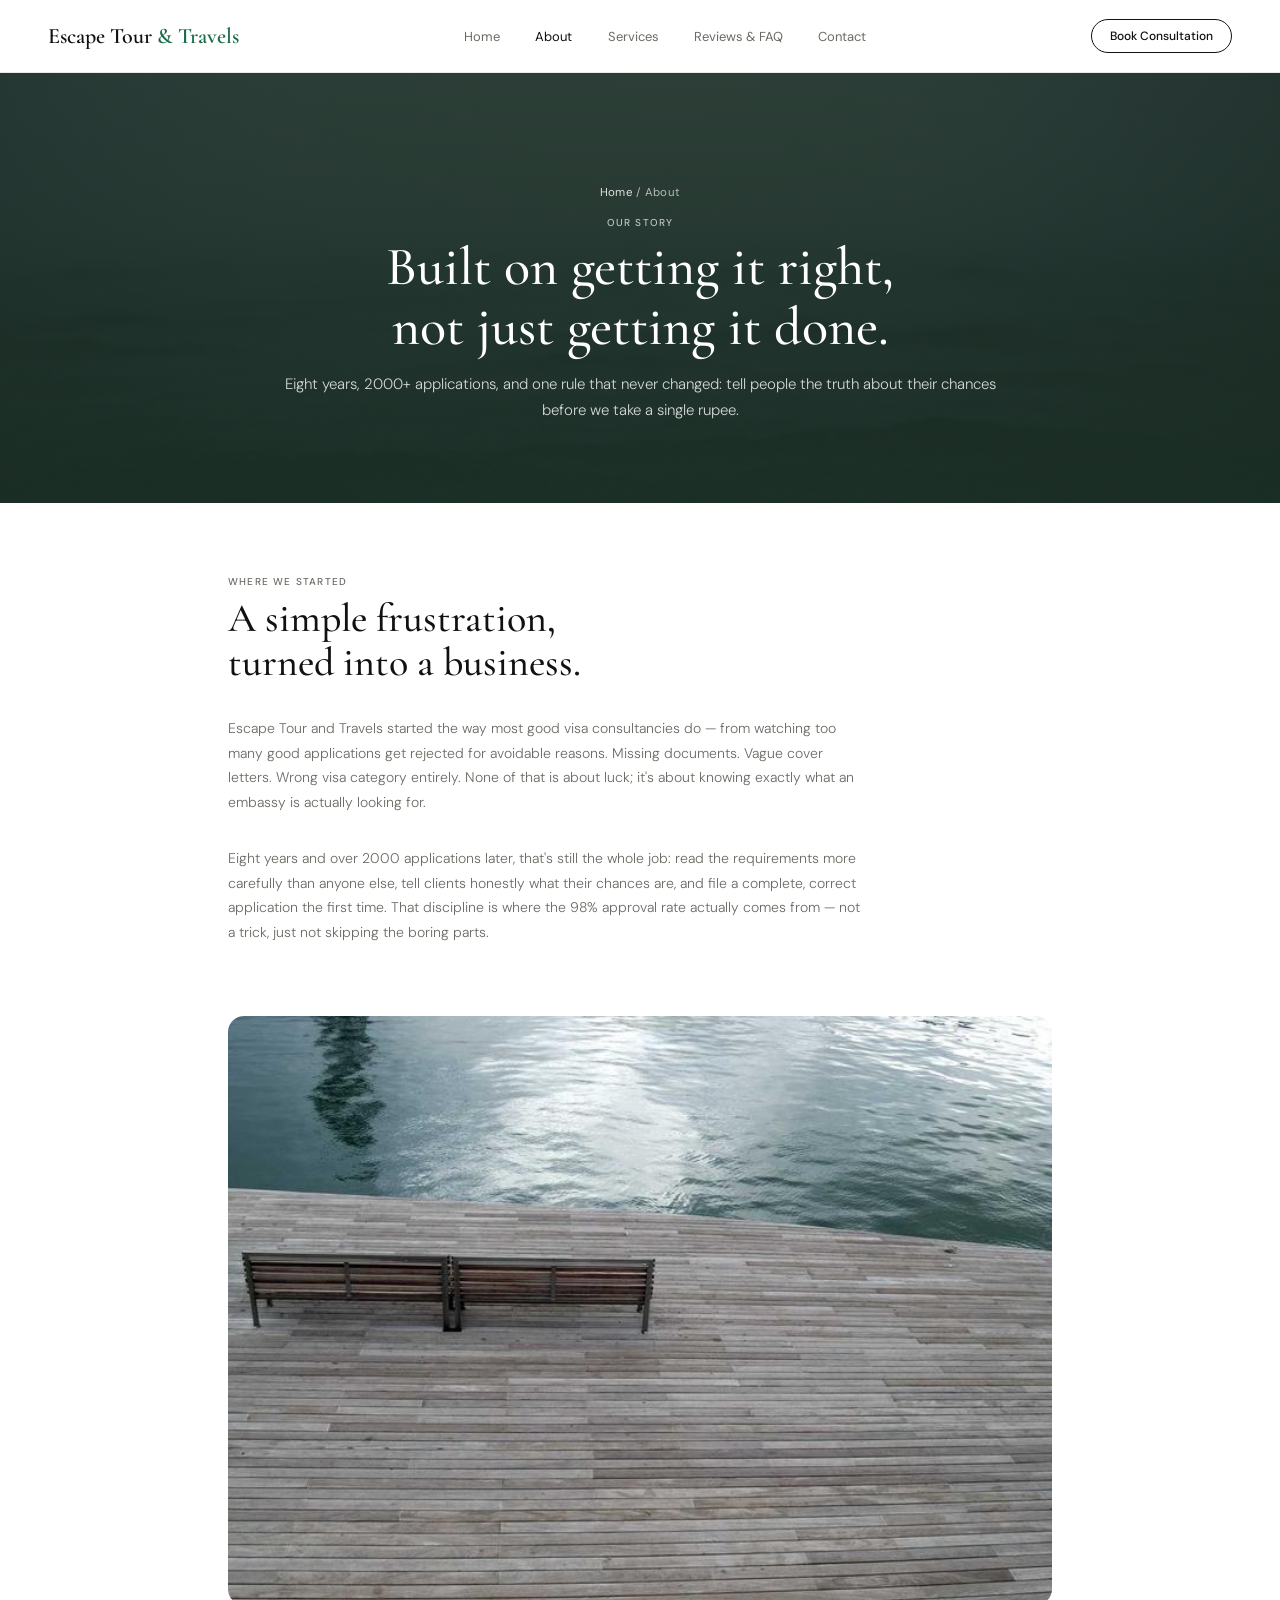
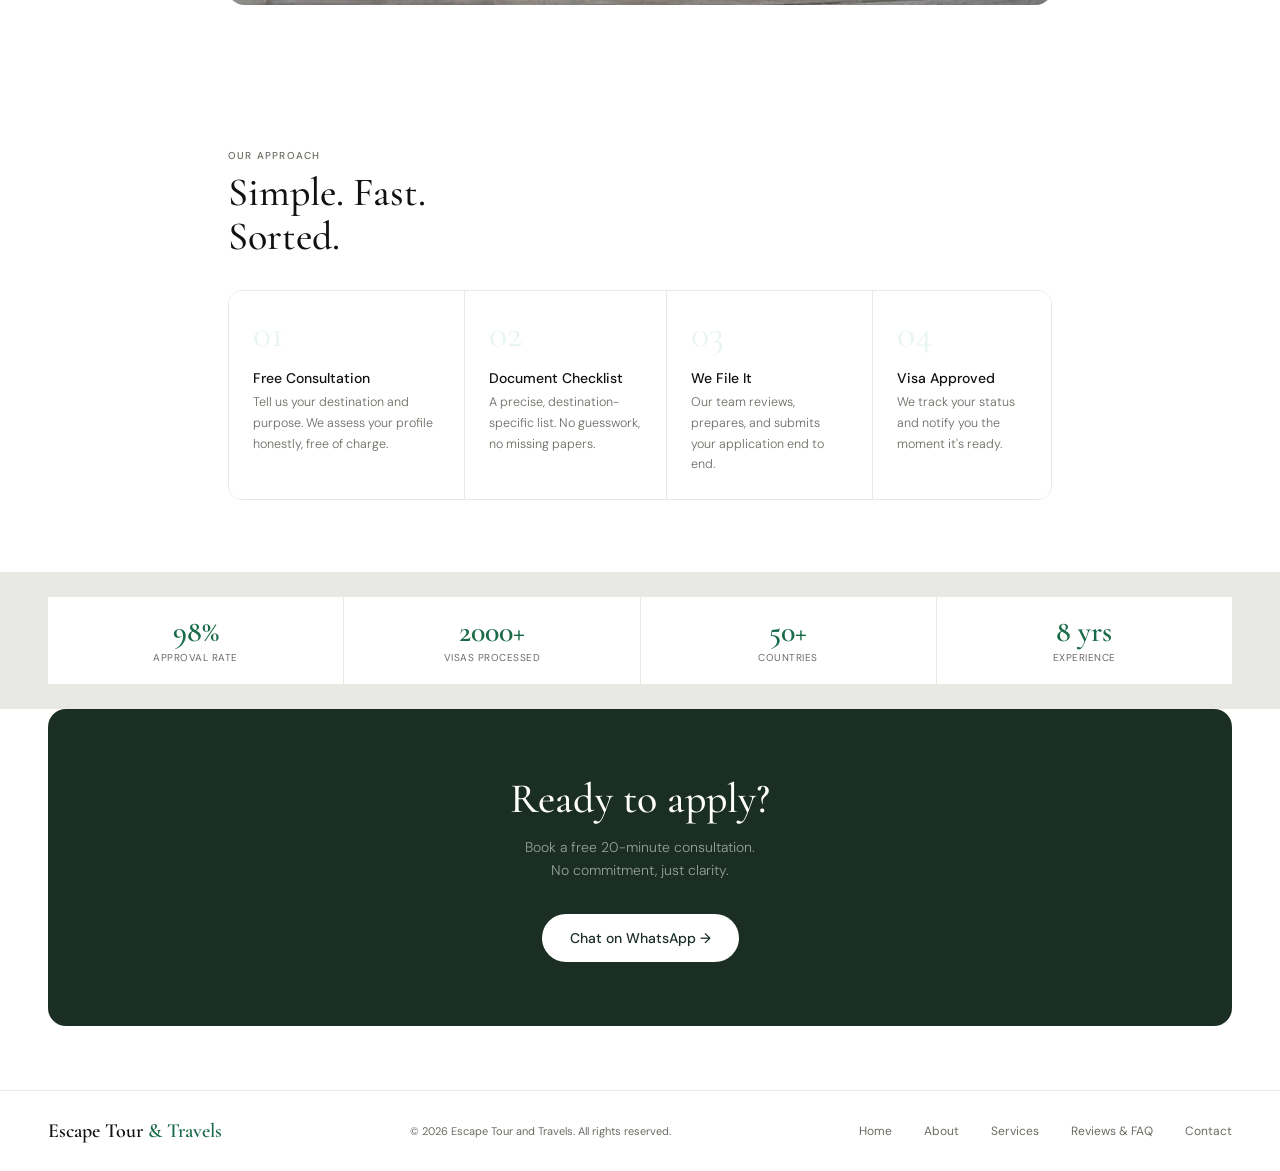
==== about.html @ ec7cc8ba "Expand single-page site into a 7-page site with photos and real SEO Splits the old one-page layout i" ====
<!DOCTYPE html>
<html lang="en">
<head>
  <meta charset="UTF-8" />
  <meta name="viewport" content="width=device-width, initial-scale=1.0"/>
  <title>About Us | Escape Tour and Travels</title>
  <meta name="description" content="8 years and 2000+ visa applications later, Escape Tour and Travels still runs on the same idea: clear guidance, honest timelines, and a 98% approval rate across 50+ countries.">
  <link rel="canonical" href="https://escapetour.in/about.html">

  <meta property="og:type" content="website">
  <meta property="og:title" content="About Us | Escape Tour and Travels">
  <meta property="og:description" content="8 years and 2000+ visa applications later, Escape Tour and Travels still runs on the same idea: clear guidance, honest timelines.">
  <meta property="og:image" content="https://escapetour.in/assets/img/about-hero.jpg">
  <meta property="og:url" content="https://escapetour.in/about.html">
  <meta name="twitter:card" content="summary_large_image">
  <meta name="twitter:title" content="About Us | Escape Tour and Travels">
  <meta name="twitter:description" content="8 years and 2000+ visa applications later, still running on clear guidance and honest timelines.">
  <meta name="twitter:image" content="https://escapetour.in/assets/img/about-hero.jpg">

  <link href="https://fonts.googleapis.com/css2?family=Cormorant+Garamond:ital,wght@0,400;0,500;0,600;1,400;1,500&family=DM+Sans:wght@300;400;500&display=swap" rel="stylesheet"/>
  <link rel="stylesheet" href="assets/css/style.css">

  <script type="application/ld+json">
  {
    "@context": "https://schema.org",
    "@type": "BreadcrumbList",
    "itemListElement": [
      {"@type": "ListItem", "position": 1, "name": "Home", "item": "https://escapetour.in/index.html"},
      {"@type": "ListItem", "position": 2, "name": "About", "item": "https://escapetour.in/about.html"}
    ]
  }
  </script>
</head>
<body>

  <nav>
    <a href="index.html" class="nav-logo">Escape Tour<span> &amp; Travels</span></a>
    <ul class="nav-links-desktop" style="display:none">
      <li><a href="index.html">Home</a></li>
      <li><a href="about.html" class="active">About</a></li>
      <li class="has-sub">
        <a href="services-tourist-visit.html">Services</a>
        <div class="nav-dropdown">
          <a href="services-tourist-visit.html">Tourist &amp; Visit Visa</a>
          <a href="services-study-pr.html">Student, PR &amp; Immigration</a>
          <a href="services-business.html">Business &amp; Family Visa</a>
        </div>
      </li>
      <li><a href="reviews-faq.html">Reviews &amp; FAQ</a></li>
      <li><a href="contact.html">Contact</a></li>
    </ul>
    <a href="https://wa.me/919916405012" target="_blank" class="nav-cta">Book Consultation</a>
    <button class="hamburger" id="hamburger" aria-label="Menu">
      <span></span><span></span><span></span>
    </button>
  </nav>

  <div class="mobile-menu" id="mobileMenu">
    <a href="index.html" onclick="closeMenu()">Home</a>
    <a href="about.html" class="active" onclick="closeMenu()">About</a>
    <a href="services-tourist-visit.html" class="mobile-menu-sub" onclick="closeMenu()">Tourist &amp; Visit Visa</a>
    <a href="services-study-pr.html" class="mobile-menu-sub" onclick="closeMenu()">Student, PR &amp; Immigration</a>
    <a href="services-business.html" class="mobile-menu-sub" onclick="closeMenu()">Business &amp; Family Visa</a>
    <a href="reviews-faq.html" onclick="closeMenu()">Reviews &amp; FAQ</a>
    <a href="contact.html" onclick="closeMenu()">Contact</a>
    <a href="https://wa.me/919916405012" target="_blank" class="mobile-menu-cta" onclick="closeMenu()">Book Free Consultation →</a>
    <div class="mobile-menu-badge">✦ Trusted by 2000+ applicants</div>
  </div>

  <div class="page-hero">
    <img src="assets/img/about-hero.jpg" alt="" loading="eager" width="1200" height="700">
    <div class="page-hero-content">
      <div class="breadcrumbs"><a href="index.html">Home</a> / About</div>
      <div class="section-label">Our story</div>
      <h1>Built on getting it right,<br/>not just getting it done.</h1>
      <p>Eight years, 2000+ applications, and one rule that never changed: tell people the truth about their chances before we take a single rupee.</p>
    </div>
  </div>

  <div class="section fade-up">
    <div class="section-label">Where we started</div>
    <div class="section-title">A simple frustration,<br/>turned into a business.</div>
    <p class="section-intro">Escape Tour and Travels started the way most good visa consultancies do — from watching too many good applications get rejected for avoidable reasons. Missing documents. Vague cover letters. Wrong visa category entirely. None of that is about luck; it's about knowing exactly what an embassy is actually looking for.</p>
    <p class="section-intro">Eight years and over 2000 applications later, that's still the whole job: read the requirements more carefully than anyone else, tell clients honestly what their chances are, and file a complete, correct application the first time. That discipline is where the 98% approval rate actually comes from — not a trick, just not skipping the boring parts.</p>
  </div>

  <div class="section fade-up" style="padding-top:0;">
    <img src="assets/img/about-photo-1.jpg" alt="Visa consultant reviewing an applicant's documents" loading="lazy" style="border-radius:16px;width:100%;height:auto;">
  </div>

  <!-- APPROACH (reuses process content) -->
  <div class="section fade-up" id="process">
    <div class="section-label">Our approach</div>
    <div class="section-title">Simple. Fast.<br/>Sorted.</div>
    <div class="steps">
      <div class="step">
        <div class="step-num">01</div>
        <div>
          <h4>Free Consultation</h4>
          <p>Tell us your destination and purpose. We assess your profile honestly, free of charge.</p>
        </div>
      </div>
      <div class="step">
        <div class="step-num">02</div>
        <div>
          <h4>Document Checklist</h4>
          <p>A precise, destination-specific list. No guesswork, no missing papers.</p>
        </div>
      </div>
      <div class="step">
        <div class="step-num">03</div>
        <div>
          <h4>We File It</h4>
          <p>Our team reviews, prepares, and submits your application end to end.</p>
        </div>
      </div>
      <div class="step">
        <div class="step-num">04</div>
        <div>
          <h4>Visa Approved</h4>
          <p>We track your status and notify you the moment it's ready.</p>
        </div>
      </div>
    </div>
  </div>

  <div class="trust-bar fade-up">
    <div class="trust-item"><div class="num">98%</div><div class="lbl">Approval Rate</div></div>
    <div class="trust-item"><div class="num">2000+</div><div class="lbl">Visas Processed</div></div>
    <div class="trust-item"><div class="num">50+</div><div class="lbl">Countries</div></div>
    <div class="trust-item"><div class="num">8 yrs</div><div class="lbl">Experience</div></div>
  </div>

  <div class="cta-section fade-up">
    <h2>Ready to apply?</h2>
    <p>Book a free 20-minute consultation.<br/>No commitment, just clarity.</p>
    <a href="https://wa.me/919916405012" target="_blank" class="btn-white">Chat on WhatsApp →</a>
  </div>

  <footer>
    <div class="footer-logo">Escape Tour<span> &amp; Travels</span></div>
    <div class="footer-copy">© 2026 Escape Tour and Travels. All rights reserved.</div>
    <div class="footer-links">
      <a href="index.html">Home</a>
      <a href="about.html">About</a>
      <a href="services-tourist-visit.html">Services</a>
      <a href="reviews-faq.html">Reviews &amp; FAQ</a>
      <a href="contact.html">Contact</a>
    </div>
  </footer>

  <div class="sticky-bar">
    <a href="tel:+919916405012" class="sticky-call"><span>📞</span> Call Us</a>
    <a href="https://wa.me/919916405012" target="_blank" class="sticky-wa"><span>💬</span> WhatsApp</a>
  </div>

  <script src="assets/js/main.js"></script>
</body>
</html>
---- assets/css/style.css ----
/* ============================================================
   Escape Tour and Travels — shared stylesheet
   Used by every page. Single source of truth for nav, footer,
   typography, and the section patterns reused across pages.
   ============================================================ */

*, *::before, *::after { margin: 0; padding: 0; box-sizing: border-box; }

:root {
  --bg: #ffffff;
  --bg2: #f8f8f6;
  --text: #111110;
  --text2: #6b6b65;
  --border: #e8e8e4;
  --green: #1a6b4a;
  --green-dark: #1a2e24;
  --green-light: #e8f5ef;
}

html { scroll-behavior: smooth; }
body {
  font-family: 'DM Sans', sans-serif;
  color: var(--text);
  background: var(--bg);
  font-size: 15px;
  padding-bottom: 80px;
}

img { max-width: 100%; display: block; }

/* ── FADE IN ANIMATION ── */
.fade-up {
  opacity: 0;
  transform: translateY(28px);
  transition: opacity 0.6s ease, transform 0.6s ease;
}
.fade-up.visible {
  opacity: 1;
  transform: translateY(0);
}

/* ── NAV ── */
nav {
  display: flex; align-items: center; justify-content: space-between;
  padding: 1rem 1.25rem;
  border-bottom: 0.5px solid var(--border);
  position: sticky; top: 0;
  background: rgba(255,255,255,0.96);
  backdrop-filter: blur(8px);
  z-index: 100;
}
.nav-logo { font-family: 'Cormorant Garamond', serif; font-size: 22px; font-weight: 600; text-decoration: none; color: var(--text); }
.nav-logo span { color: var(--green); }

/* hamburger */
.hamburger {
  display: flex; flex-direction: column; gap: 5px;
  cursor: pointer; padding: 4px; background: none; border: none;
}
.hamburger span {
  display: block; width: 24px; height: 1.5px;
  background: var(--text); border-radius: 2px;
  transition: all 0.3s ease;
}
.hamburger.open span:nth-child(1) { transform: translateY(6.5px) rotate(45deg); }
.hamburger.open span:nth-child(2) { opacity: 0; }
.hamburger.open span:nth-child(3) { transform: translateY(-6.5px) rotate(-45deg); }

/* mobile drawer */
.mobile-menu {
  display: none;
  position: fixed; top: 57px; left: 0; right: 0; bottom: 0;
  background: var(--bg);
  z-index: 99;
  flex-direction: column;
  padding: 2rem 1.5rem;
  border-top: 0.5px solid var(--border);
  overflow-y: auto;
}
.mobile-menu.open { display: flex; }
.mobile-menu a {
  font-family: 'Cormorant Garamond', serif;
  font-size: 32px; font-weight: 500;
  color: var(--text); text-decoration: none;
  padding: 0.65rem 0;
  border-bottom: 0.5px solid var(--border);
  transition: color 0.2s;
}
.mobile-menu a.active { color: var(--green); }
.mobile-menu a:last-of-type { border-bottom: none; }
.mobile-menu a:active { color: var(--green); }
.mobile-menu-sub { padding-left: 1rem; }
.mobile-menu-sub a { font-size: 24px; }
.mobile-menu-cta {
  margin-top: auto;
  background: var(--green-dark); color: #fff;
  padding: 16px; border-radius: 100px;
  font-size: 14px; font-weight: 500;
  border: none; cursor: pointer; width: 100%;
  text-align: center; text-decoration: none; display: block;
}
.mobile-menu-badge {
  font-size: 11px; color: var(--text2);
  text-align: center; margin-top: 1rem;
  letter-spacing: 0.3px;
}

.nav-cta {
  font-size: 12px; font-weight: 500; padding: 8px 18px;
  border: 0.5px solid var(--text); border-radius: 100px;
  background: transparent; cursor: pointer; transition: all 0.2s;
  display: none; text-decoration: none; color: var(--text);
}
.nav-cta:hover, .nav-cta:active { background: var(--text); color: #fff; }

/* ── PAGE HERO (inner pages) ── */
.page-hero {
  position: relative;
  padding: 4.5rem 1.25rem 3rem;
  text-align: center;
  overflow: hidden;
  background: var(--green-dark);
  color: #fff;
}
.page-hero img {
  position: absolute; inset: 0; width: 100%; height: 100%;
  object-fit: cover; opacity: 0.32; z-index: 0;
}
.page-hero::after {
  content: ''; position: absolute; inset: 0;
  background: linear-gradient(180deg, rgba(26,46,36,0.55), rgba(26,46,36,0.85));
  z-index: 0;
}
.page-hero-content { position: relative; z-index: 1; max-width: 720px; margin: 0 auto; }
.page-hero .section-label { color: rgba(255,255,255,0.7); }
.page-hero h1 {
  font-family: 'Cormorant Garamond', serif;
  font-size: 42px; font-weight: 500; line-height: 1.1; margin: 0.5rem 0 1rem;
}
.page-hero p { font-size: 15px; line-height: 1.7; color: rgba(255,255,255,0.8); font-weight: 300; }
.breadcrumbs {
  position: relative; z-index: 1;
  font-size: 11.5px; color: rgba(255,255,255,0.65);
  margin-bottom: 1rem; letter-spacing: 0.3px;
}
.breadcrumbs a { color: rgba(255,255,255,0.85); text-decoration: none; }
.breadcrumbs a:hover { text-decoration: underline; }

/* ── HOME HERO ── */
.hero {
  padding: 3.5rem 1.25rem 3rem;
  text-align: center;
  background: radial-gradient(ellipse at 50% 0%, #e8f5ef 0%, transparent 70%);
}
.hero-badge {
  display: inline-flex; align-items: center; gap: 6px;
  font-size: 10px; font-weight: 500; color: var(--green);
  background: var(--green-light); padding: 5px 14px; border-radius: 100px;
  margin-bottom: 1.75rem; letter-spacing: 0.8px; text-transform: uppercase;
}
.hero h1 {
  font-family: 'Cormorant Garamond', serif;
  font-size: 52px; font-weight: 500; line-height: 1.05; margin-bottom: 1.25rem;
}
.hero h1 em { color: var(--green); font-style: italic; }
.hero p {
  font-size: 15px; line-height: 1.75; color: var(--text2);
  font-weight: 300; margin-bottom: 2.25rem;
}
.hero-actions { display: flex; flex-direction: column; gap: 10px; }
.btn-primary {
  background: var(--green-dark); color: #fff;
  padding: 15px 28px; border-radius: 100px;
  font-size: 14px; font-weight: 500; border: none;
  cursor: pointer; width: 100%; transition: background 0.2s;
  text-decoration: none; display: inline-block; text-align: center;
}
.btn-primary:active, .btn-primary:hover { background: var(--green); }
.btn-ghost {
  background: transparent; color: var(--text2);
  padding: 14px 26px; border-radius: 100px;
  font-size: 14px; font-weight: 400;
  border: 0.5px solid var(--border);
  cursor: pointer; width: 100%; transition: all 0.2s;
  text-decoration: none; display: inline-block; text-align: center;
}
.btn-ghost:active, .btn-ghost:hover { background: var(--bg2); }

/* ── TRUST BAR ── */
.trust-bar {
  border-top: 0.5px solid var(--border);
  border-bottom: 0.5px solid var(--border);
  display: grid; grid-template-columns: 1fr 1fr;
  gap: 1px; background: var(--border);
}
.trust-item { text-align: center; padding: 1.25rem 0.5rem; background: var(--bg); }
.trust-item .num {
  font-family: 'Cormorant Garamond', serif;
  font-size: 30px; font-weight: 600; color: var(--green); line-height: 1;
}
.trust-item .lbl { font-size: 10px; color: var(--text2); letter-spacing: 0.5px; text-transform: uppercase; margin-top: 4px; }

/* ── SECTIONS ── */
.section { padding: 3rem 1.25rem; }
.section-label { font-size: 10px; text-transform: uppercase; letter-spacing: 1.2px; color: var(--text2); margin-bottom: 0.5rem; font-weight: 500; }
.section-title { font-family: 'Cormorant Garamond', serif; font-size: 34px; font-weight: 500; margin-bottom: 2rem; line-height: 1.1; }
.section-intro { font-size: 14px; color: var(--text2); line-height: 1.75; font-weight: 300; max-width: 640px; margin-bottom: 2rem; }
.section-intro:last-child { margin-bottom: 0; }

/* ── PHOTO STRIP ── */
.photo-strip {
  display: grid; grid-template-columns: repeat(auto-fit, minmax(min(220px, 100%), 1fr));
  gap: 12px; margin-bottom: 2rem;
}
.photo-strip img { width: 100%; height: 200px; object-fit: cover; border-radius: 14px; }
.photo-strip figcaption { font-size: 11px; color: var(--text2); margin-top: 6px; text-align: center; }

/* ── WHY US ── */
.why-grid { display: flex; flex-direction: column; gap: 12px; }
.why-card {
  display: flex; align-items: flex-start; gap: 1rem;
  padding: 1.5rem; border: 0.5px solid var(--border);
  border-radius: 14px; background: var(--bg);
  transition: background 0.2s;
}
.why-card:active { background: var(--bg2); }
.why-icon {
  width: 42px; height: 42px; min-width: 42px;
  border-radius: 10px; background: var(--green-light);
  display: flex; align-items: center; justify-content: center;
  font-size: 20px;
}
.why-card h3 { font-size: 14px; font-weight: 500; margin-bottom: 0.35rem; }
.why-card p { font-size: 12.5px; color: var(--text2); line-height: 1.65; font-weight: 300; }

/* ── SERVICES ── */
.service-grid {
  display: flex; flex-direction: column; gap: 1px;
  background: var(--border); border: 0.5px solid var(--border);
  border-radius: 14px; overflow: hidden;
}
.service-card {
  background: var(--bg); padding: 1.5rem;
  display: flex; align-items: flex-start; gap: 1rem;
  transition: background 0.2s;
  text-decoration: none; color: inherit;
}
.service-card:active, .service-card:hover { background: var(--bg2); }
.service-icon {
  width: 42px; height: 42px; min-width: 42px;
  border-radius: 10px; background: var(--green-light);
  display: flex; align-items: center; justify-content: center; font-size: 20px;
}
.service-info h3 { font-size: 14px; font-weight: 500; margin-bottom: 0.35rem; }
.service-info p { font-size: 12.5px; color: var(--text2); line-height: 1.65; font-weight: 300; }
.service-info .link-more { font-size: 11.5px; color: var(--green); font-weight: 500; margin-top: 0.5rem; display: inline-block; }

/* Service teaser cards on Home — link to the 3 dedicated pages */
.teaser-grid { display: flex; flex-direction: column; gap: 12px; }
.teaser-card {
  display: block; text-decoration: none; color: inherit;
  border: 0.5px solid var(--border); border-radius: 14px;
  overflow: hidden; background: var(--bg);
}
.teaser-card img { width: 100%; height: 160px; object-fit: cover; }
.teaser-card-body { padding: 1.25rem 1.5rem; }
.teaser-card h3 { font-size: 15px; font-weight: 500; margin-bottom: 0.35rem; }
.teaser-card p { font-size: 12.5px; color: var(--text2); line-height: 1.6; font-weight: 300; margin-bottom: 0.5rem; }
.teaser-card .link-more { font-size: 11.5px; color: var(--green); font-weight: 500; }

/* ── PROCESS ── */
.steps { display: flex; flex-direction: column; border: 0.5px solid var(--border); border-radius: 14px; overflow: hidden; }
.step {
  padding: 1.5rem; border-bottom: 0.5px solid var(--border);
  display: flex; align-items: flex-start; gap: 1rem; background: var(--bg);
}
.step:last-child { border-bottom: none; }
.step-num { font-family: 'Cormorant Garamond', serif; font-size: 38px; font-weight: 400; color: var(--green-light); line-height: 1; min-width: 44px; }
.step h4 { font-size: 14px; font-weight: 500; margin-bottom: 0.35rem; }
.step p { font-size: 12.5px; color: var(--text2); line-height: 1.65; font-weight: 300; }

/* ── TESTIMONIALS ── */
.testi-grid { display: flex; flex-direction: column; gap: 12px; }
.testi-card { background: var(--bg2); border: 0.5px solid var(--border); border-radius: 14px; padding: 1.5rem; }
.testi-stars { color: var(--green); font-size: 14px; letter-spacing: 2px; margin-bottom: 0.75rem; }
.testi-text { font-size: 13.5px; line-height: 1.75; color: var(--text2); font-weight: 300; font-style: italic; margin-bottom: 1rem; }
.testi-author { font-size: 13px; font-weight: 500; }
.testi-country { font-size: 11px; color: var(--text2); margin-top: 2px; }

/* ── FAQ ── */
.faq-list { display: flex; flex-direction: column; gap: 1px; background: var(--border); border: 0.5px solid var(--border); border-radius: 14px; overflow: hidden; }
.faq-item { background: var(--bg); }
.faq-question {
  width: 100%; display: flex; justify-content: space-between; align-items: center;
  padding: 1.25rem 1.5rem; font-size: 13.5px; font-weight: 500;
  background: transparent; border: none; cursor: pointer;
  text-align: left; color: var(--text); gap: 1rem;
}
.faq-icon { font-size: 18px; color: var(--green); transition: transform 0.3s; min-width: 20px; }
.faq-answer {
  max-height: 0; overflow: hidden;
  transition: max-height 0.35s ease, padding 0.35s ease;
  font-size: 13px; color: var(--text2); line-height: 1.75; font-weight: 300;
  padding: 0 1.5rem;
}
.faq-item.open .faq-answer { max-height: 400px; padding: 0 1.5rem 1.25rem; }
.faq-item.open .faq-icon { transform: rotate(45deg); }

/* ── CONTACT FORM ── */
.contact-form { display: flex; flex-direction: column; gap: 12px; }
.contact-form label { font-size: 12px; font-weight: 500; margin-bottom: -6px; }
.contact-form input, .contact-form select, .contact-form textarea {
  width: 100%; padding: 13px 16px; border: 0.5px solid var(--border);
  border-radius: 10px; font-family: inherit; font-size: 14px; color: var(--text);
  background: var(--bg2);
}
.contact-form textarea { resize: vertical; min-height: 110px; }
.contact-form input:focus, .contact-form select:focus, .contact-form textarea:focus {
  outline: none; border-color: var(--green);
}
.contact-cards { display: flex; flex-direction: column; gap: 12px; margin-bottom: 2rem; }
.contact-card {
  display: flex; align-items: center; gap: 1rem;
  padding: 1.25rem 1.5rem; border: 0.5px solid var(--border);
  border-radius: 14px; text-decoration: none; color: inherit;
}
.contact-card .why-icon { background: var(--green-light); }
.contact-card h3 { font-size: 14px; font-weight: 500; }
.contact-card p { font-size: 12.5px; color: var(--text2); }

/* ── CTA ── */
.cta-section {
  margin: 0 1.25rem 1rem;
  background: var(--green-dark); border-radius: 18px;
  padding: 3rem 1.5rem; text-align: center;
}
.cta-section h2 { font-family: 'Cormorant Garamond', serif; font-size: 36px; color: #fff; font-weight: 500; margin-bottom: 0.75rem; }
.cta-section p { font-size: 14px; color: rgba(255,255,255,0.55); margin-bottom: 2rem; font-weight: 300; line-height: 1.65; }
.btn-white { background: #fff; color: var(--green-dark); padding: 15px 28px; border-radius: 100px; font-size: 14px; font-weight: 500; border: none; cursor: pointer; width: 100%; transition: opacity 0.2s; text-decoration: none; display: inline-block; }
.btn-white:active, .btn-white:hover { opacity: 0.85; }

/* ── FOOTER ── */
footer { border-top: 0.5px solid var(--border); padding: 1.5rem 1.25rem; text-align: center; display: flex; flex-direction: column; gap: 0.75rem; }
.footer-logo { font-family: 'Cormorant Garamond', serif; font-size: 20px; font-weight: 600; }
.footer-logo span { color: var(--green); }
.footer-copy { font-size: 11px; color: var(--text2); }
.footer-links { display: flex; justify-content: center; flex-wrap: wrap; gap: 1.25rem 2rem; font-size: 12px; color: var(--text2); }
.footer-links a { text-decoration: none; color: inherit; }
.footer-links a:hover { color: var(--green); }

/* ── STICKY BOTTOM BAR ── */
.sticky-bar {
  position: fixed; bottom: 0; left: 0; right: 0;
  display: flex; gap: 1px; background: var(--border);
  border-top: 0.5px solid var(--border);
  z-index: 200;
}
.sticky-bar a {
  flex: 1; display: flex; align-items: center; justify-content: center; gap: 8px;
  padding: 1rem; font-size: 13px; font-weight: 500;
  text-decoration: none; transition: opacity 0.2s;
}
.sticky-bar a:active { opacity: 0.8; }
.sticky-call { background: var(--green-dark); color: #fff; }
.sticky-wa { background: #25d366; color: #fff; }
.sticky-bar span { font-size: 18px; }

/* ── DESKTOP ── */
@media (min-width: 768px) {
  body { padding-bottom: 0; }
  nav { padding: 1.2rem 3rem; }
  .nav-links-desktop { display: flex !important; gap: 2.2rem; font-size: 13px; color: var(--text2); list-style: none; align-items: center; }
  .nav-links-desktop a { text-decoration: none; color: inherit; }
  .nav-links-desktop a:hover, .nav-links-desktop a.active { color: var(--text); }
  .nav-links-desktop .has-sub { position: relative; }
  .nav-dropdown {
    display: none; position: absolute; top: 140%; left: 50%; transform: translateX(-50%);
    background: var(--bg); border: 0.5px solid var(--border); border-radius: 12px;
    padding: 0.5rem; min-width: 210px; box-shadow: 0 12px 32px rgba(0,0,0,0.08);
  }
  .has-sub:hover .nav-dropdown { display: block; }
  .nav-dropdown a { display: block; padding: 0.6rem 0.75rem; border-radius: 8px; font-size: 13px; }
  .nav-dropdown a:hover { background: var(--bg2); }

  .hero { padding: 6rem 3rem 5rem; max-width: 860px; margin: 0 auto; background: radial-gradient(ellipse at 50% -20%, #e8f5ef 0%, transparent 60%); }
  .hero h1 { font-size: 68px; }
  .hero-actions { flex-direction: row; justify-content: center; }
  .btn-primary, .btn-ghost, .btn-white { width: auto; }

  .page-hero { padding: 7rem 3rem 5rem; }
  .page-hero h1 { font-size: 54px; }

  .trust-bar { grid-template-columns: repeat(4, 1fr); padding: 1.5rem 3rem; }
  .section { padding: 4.5rem 3rem; max-width: 920px; margin: 0 auto; }
  .section-title { font-size: 40px; }
  .why-grid { display: grid; grid-template-columns: 1fr 1fr; gap: 14px; }
  .service-grid { display: grid; grid-template-columns: repeat(3,1fr); }
  .service-card { flex-direction: column; }
  .teaser-grid { display: grid; grid-template-columns: repeat(3,1fr); }
  .steps { flex-direction: row; }
  .step { flex-direction: column; border-bottom: none; border-right: 0.5px solid var(--border); }
  .step:last-child { border-right: none; }
  .testi-grid { display: grid; grid-template-columns: 1fr 1fr; }
  .contact-cards { flex-direction: row; }
  .contact-card { flex: 1; flex-direction: column; text-align: center; }
  .cta-section { margin: 0 3rem 4rem; padding: 4rem 3rem; }
  .cta-section h2 { font-size: 42px; }
  footer { flex-direction: row; justify-content: space-between; align-items: center; padding: 1.75rem 3rem; }
  .sticky-bar { display: none; }
}
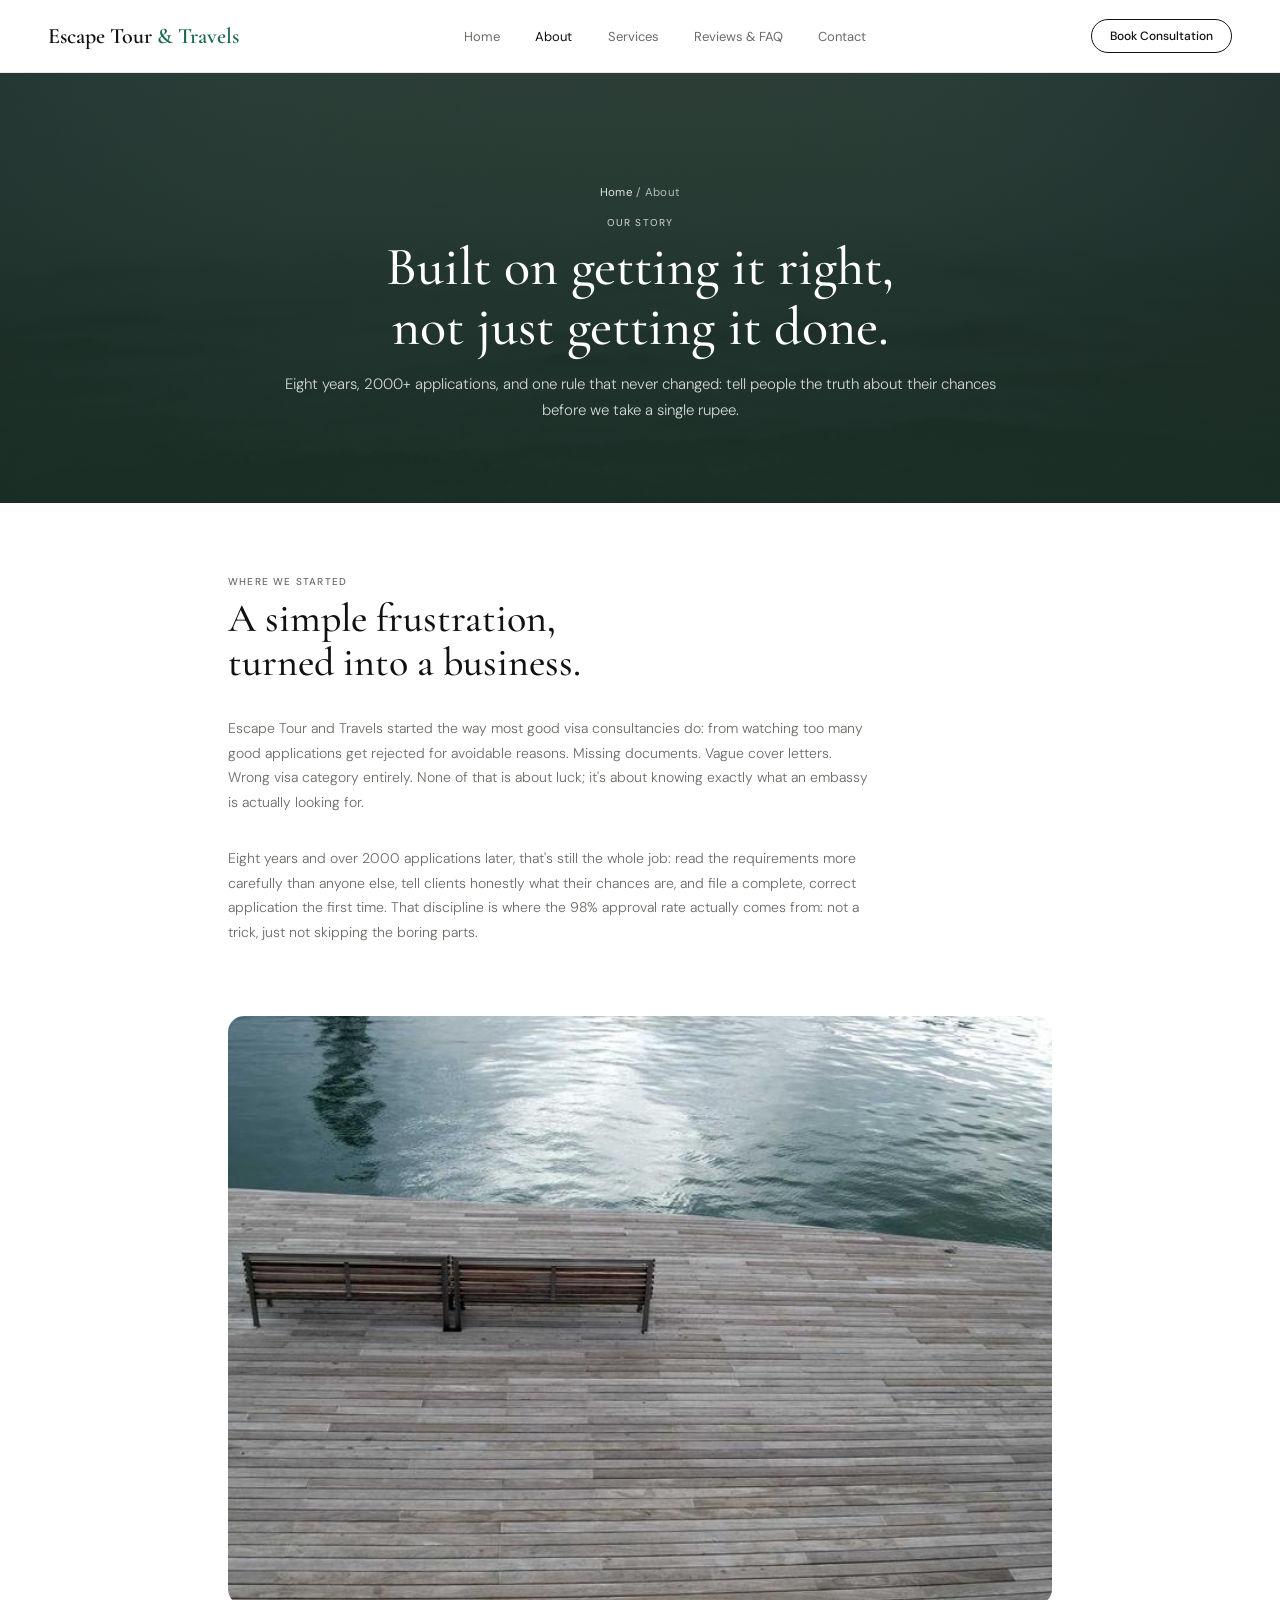
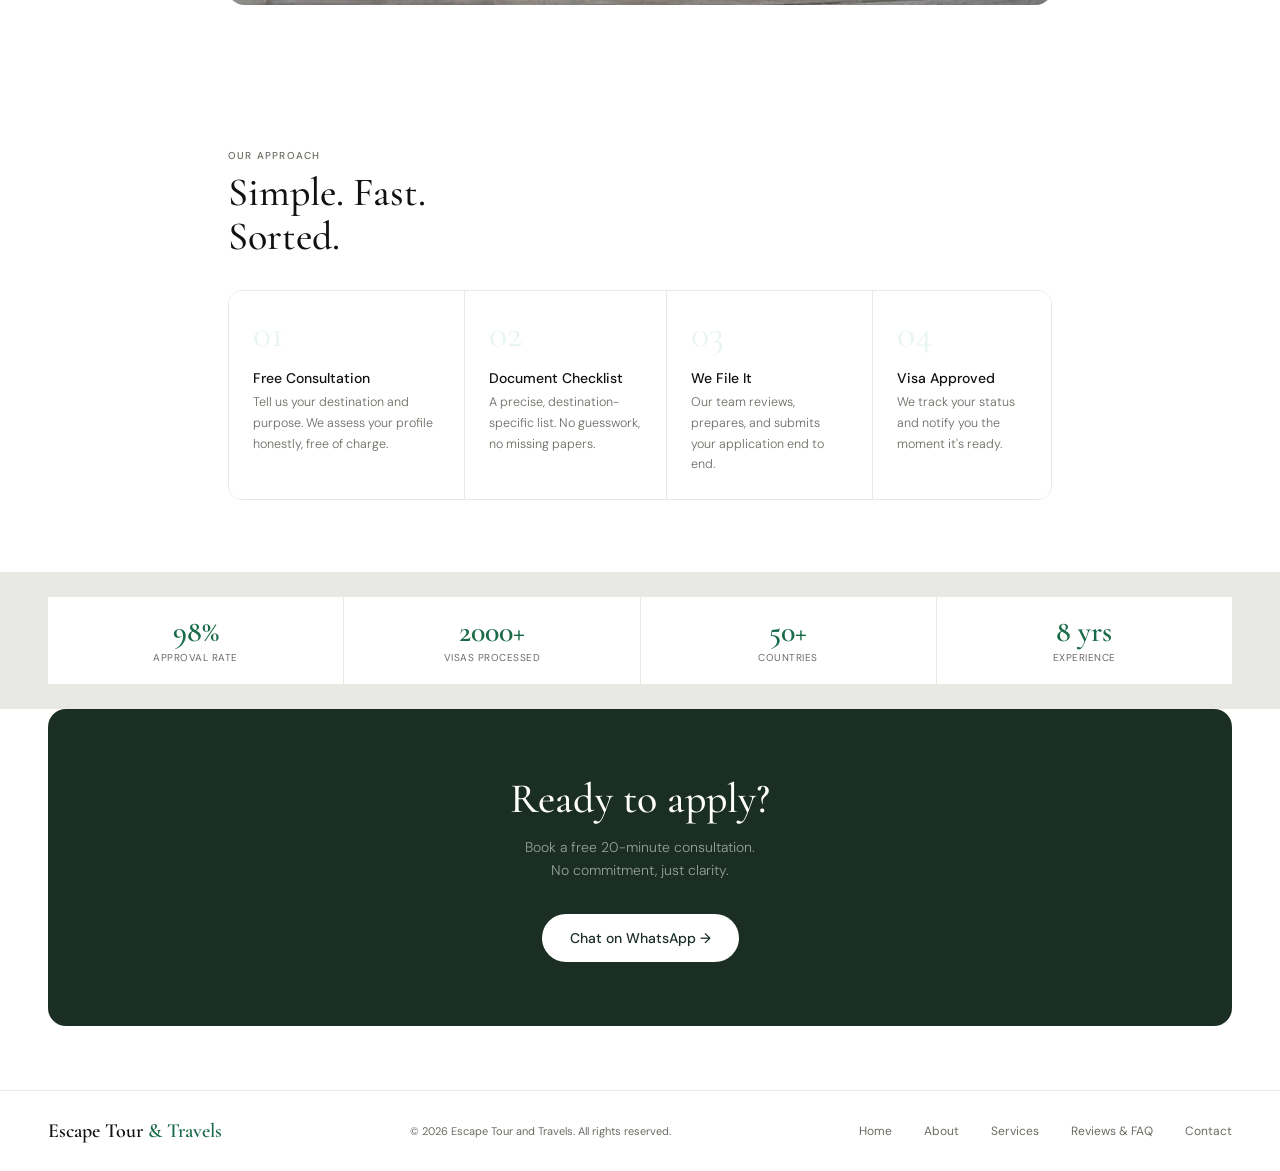
==== commit 9e9dcab1: "Fix desktop nav stuck visible on mobile; remove em dashes site-wide The desktop nav (.nav-links-desk" ====
--- a/about.html
+++ b/about.html
@@ -35,7 +35,7 @@
 
   <nav>
     <a href="index.html" class="nav-logo">Escape Tour<span> &amp; Travels</span></a>
-    <ul class="nav-links-desktop" style="display:none">
+    <ul class="nav-links-desktop">
       <li><a href="index.html">Home</a></li>
       <li><a href="about.html" class="active">About</a></li>
       <li class="has-sub">
@@ -80,8 +80,8 @@
   <div class="section fade-up">
     <div class="section-label">Where we started</div>
     <div class="section-title">A simple frustration,<br/>turned into a business.</div>
-    <p class="section-intro">Escape Tour and Travels started the way most good visa consultancies do — from watching too many good applications get rejected for avoidable reasons. Missing documents. Vague cover letters. Wrong visa category entirely. None of that is about luck; it's about knowing exactly what an embassy is actually looking for.</p>
-    <p class="section-intro">Eight years and over 2000 applications later, that's still the whole job: read the requirements more carefully than anyone else, tell clients honestly what their chances are, and file a complete, correct application the first time. That discipline is where the 98% approval rate actually comes from — not a trick, just not skipping the boring parts.</p>
+    <p class="section-intro">Escape Tour and Travels started the way most good visa consultancies do: from watching too many good applications get rejected for avoidable reasons. Missing documents. Vague cover letters. Wrong visa category entirely. None of that is about luck; it's about knowing exactly what an embassy is actually looking for.</p>
+    <p class="section-intro">Eight years and over 2000 applications later, that's still the whole job: read the requirements more carefully than anyone else, tell clients honestly what their chances are, and file a complete, correct application the first time. That discipline is where the 98% approval rate actually comes from: not a trick, just not skipping the boring parts.</p>
   </div>
 
   <div class="section fade-up" style="padding-top:0;">
--- a/assets/css/style.css
+++ b/assets/css/style.css
@@ -1,5 +1,5 @@
 /* ============================================================
-   Escape Tour and Travels — shared stylesheet
+   Escape Tour and Travels: shared stylesheet
    Used by every page. Single source of truth for nav, footer,
    typography, and the section patterns reused across pages.
    ============================================================ */
@@ -51,6 +51,13 @@
 }
 .nav-logo { font-family: 'Cormorant Garamond', serif; font-size: 22px; font-weight: 600; text-decoration: none; color: var(--text); }
 .nav-logo span { color: var(--green); }
+
+/* Hidden by default (mobile) as real CSS, not a one-time JS width
+   check with no resize listener -- that stuck the desktop nav visible
+   (raw, unstyled <ul><li><a>, since all its actual styling lives
+   inside the desktop media query below) any time the viewport changed
+   after page load instead of being read fresh on a real phone. */
+.nav-links-desktop, .nav-dropdown { display: none; }
 
 /* hamburger */
 .hamburger {
@@ -116,7 +123,7 @@
 /* ── PAGE HERO (inner pages) ── */
 .page-hero {
   position: relative;
-  padding: 4.5rem 1.25rem 3rem;
+  padding: 2.75rem 1.25rem 2.5rem;
   text-align: center;
   overflow: hidden;
   background: var(--green-dark);
@@ -255,7 +262,7 @@
 .service-info p { font-size: 12.5px; color: var(--text2); line-height: 1.65; font-weight: 300; }
 .service-info .link-more { font-size: 11.5px; color: var(--green); font-weight: 500; margin-top: 0.5rem; display: inline-block; }
 
-/* Service teaser cards on Home — link to the 3 dedicated pages */
+/* Service teaser cards on Home, link to the 3 dedicated pages */
 .teaser-grid { display: flex; flex-direction: column; gap: 12px; }
 .teaser-card {
   display: block; text-decoration: none; color: inherit;
@@ -369,7 +376,10 @@
 @media (min-width: 768px) {
   body { padding-bottom: 0; }
   nav { padding: 1.2rem 3rem; }
-  .nav-links-desktop { display: flex !important; gap: 2.2rem; font-size: 13px; color: var(--text2); list-style: none; align-items: center; }
+  .hamburger { display: none; }
+  .mobile-menu { display: none !important; }
+  .nav-cta { display: inline-flex; align-items: center; }
+  .nav-links-desktop { display: flex; gap: 2.2rem; font-size: 13px; color: var(--text2); list-style: none; align-items: center; }
   .nav-links-desktop a { text-decoration: none; color: inherit; }
   .nav-links-desktop a:hover, .nav-links-desktop a.active { color: var(--text); }
   .nav-links-desktop .has-sub { position: relative; }
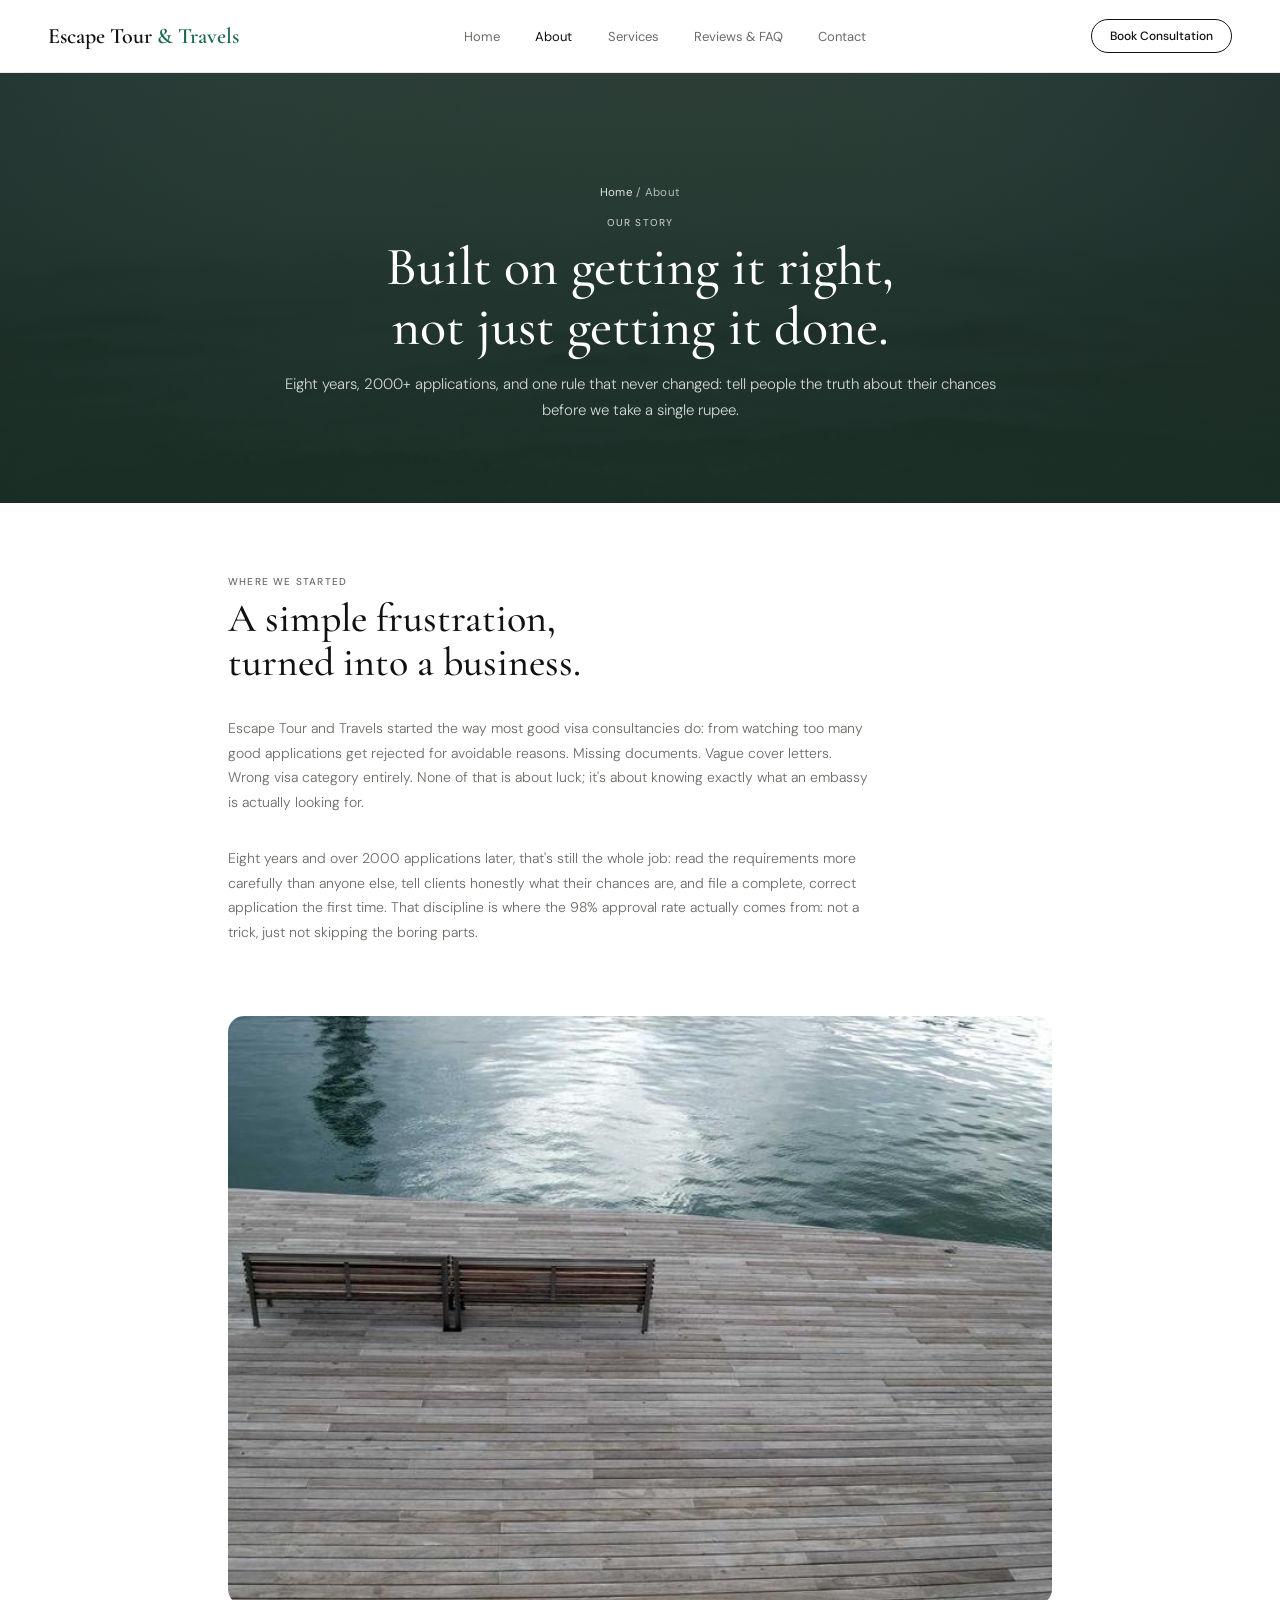
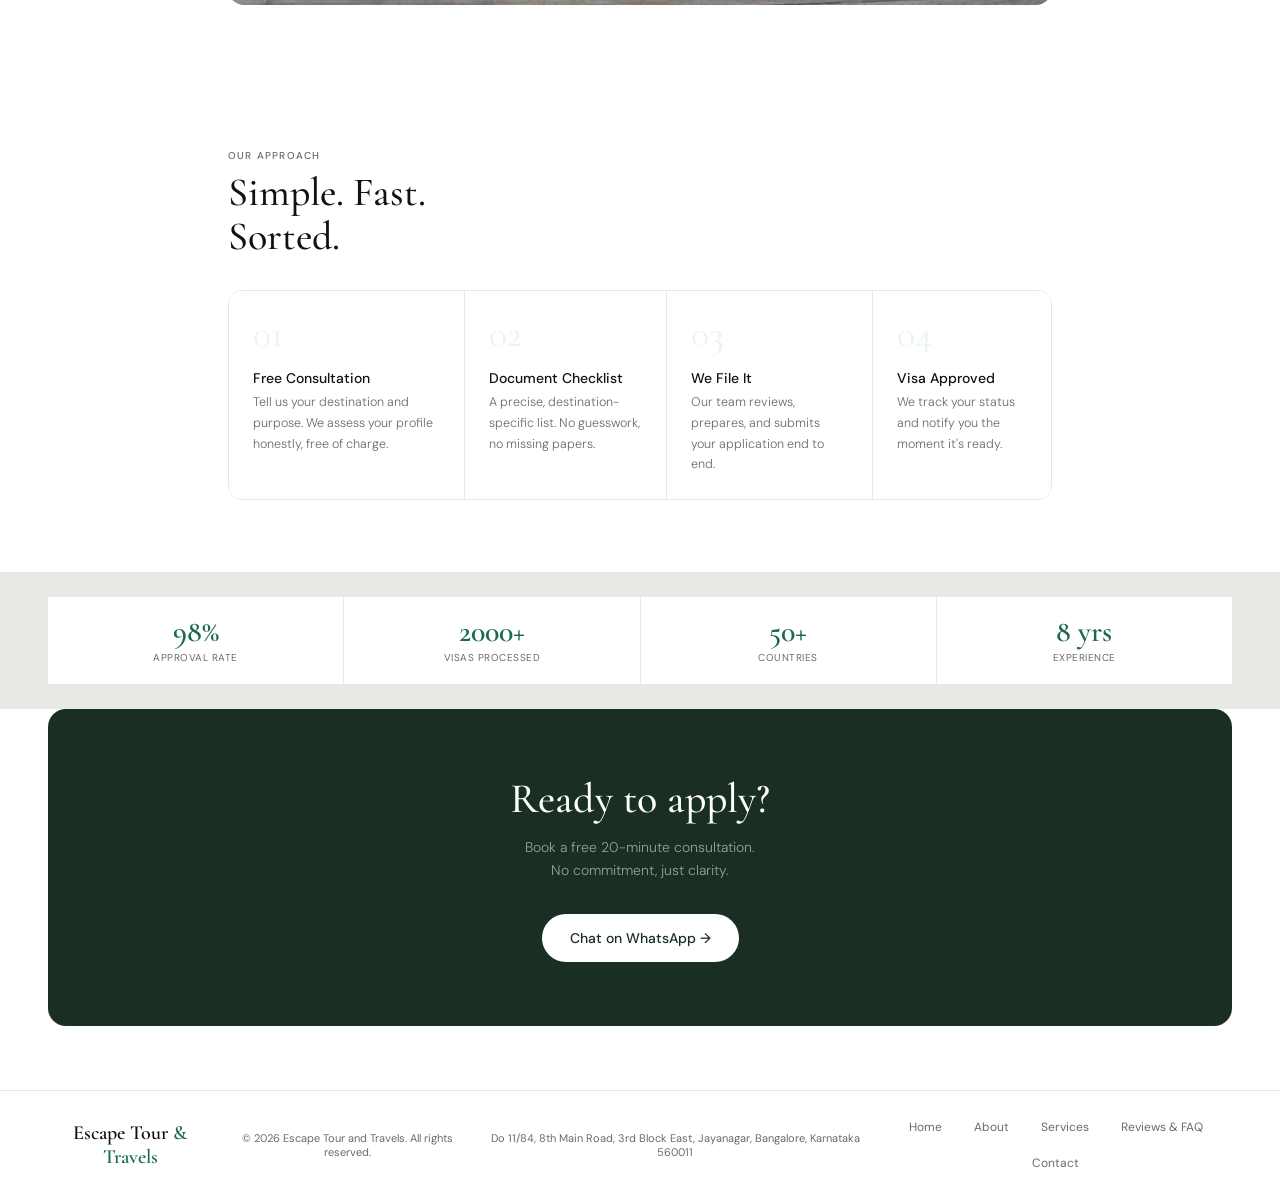
==== commit a2ca9d37: "Add favicon, real business address, and local SEO Favicon matches the site's green travel theme (pap" ====
--- a/about.html
+++ b/about.html
@@ -3,6 +3,7 @@
 <head>
   <meta charset="UTF-8" />
   <meta name="viewport" content="width=device-width, initial-scale=1.0"/>
+  <link rel="icon" type="image/svg+xml" href="assets/img/favicon.svg">
   <title>About Us | Escape Tour and Travels</title>
   <meta name="description" content="8 years and 2000+ visa applications later, Escape Tour and Travels still runs on the same idea: clear guidance, honest timelines, and a 98% approval rate across 50+ countries.">
   <link rel="canonical" href="https://escapetour.in/about.html">
@@ -140,6 +141,7 @@
   <footer>
     <div class="footer-logo">Escape Tour<span> &amp; Travels</span></div>
     <div class="footer-copy">© 2026 Escape Tour and Travels. All rights reserved.</div>
+    <div class="footer-address"><a href="https://www.google.com/maps/search/?api=1&query=Do+11%2F84+8th+Main+Road+3rd+Block+East+Jayanagar+Bangalore+Karnataka+560011" target="_blank">Do 11/84, 8th Main Road, 3rd Block East, Jayanagar, Bangalore, Karnataka 560011</a></div>
     <div class="footer-links">
       <a href="index.html">Home</a>
       <a href="about.html">About</a>
--- a/assets/css/style.css
+++ b/assets/css/style.css
@@ -351,6 +351,9 @@
 .footer-logo { font-family: 'Cormorant Garamond', serif; font-size: 20px; font-weight: 600; }
 .footer-logo span { color: var(--green); }
 .footer-copy { font-size: 11px; color: var(--text2); }
+.footer-address { font-size: 11px; color: var(--text2); }
+.footer-address a { text-decoration: none; color: inherit; }
+.footer-address a:hover { color: var(--green); }
 .footer-links { display: flex; justify-content: center; flex-wrap: wrap; gap: 1.25rem 2rem; font-size: 12px; color: var(--text2); }
 .footer-links a { text-decoration: none; color: inherit; }
 .footer-links a:hover { color: var(--green); }
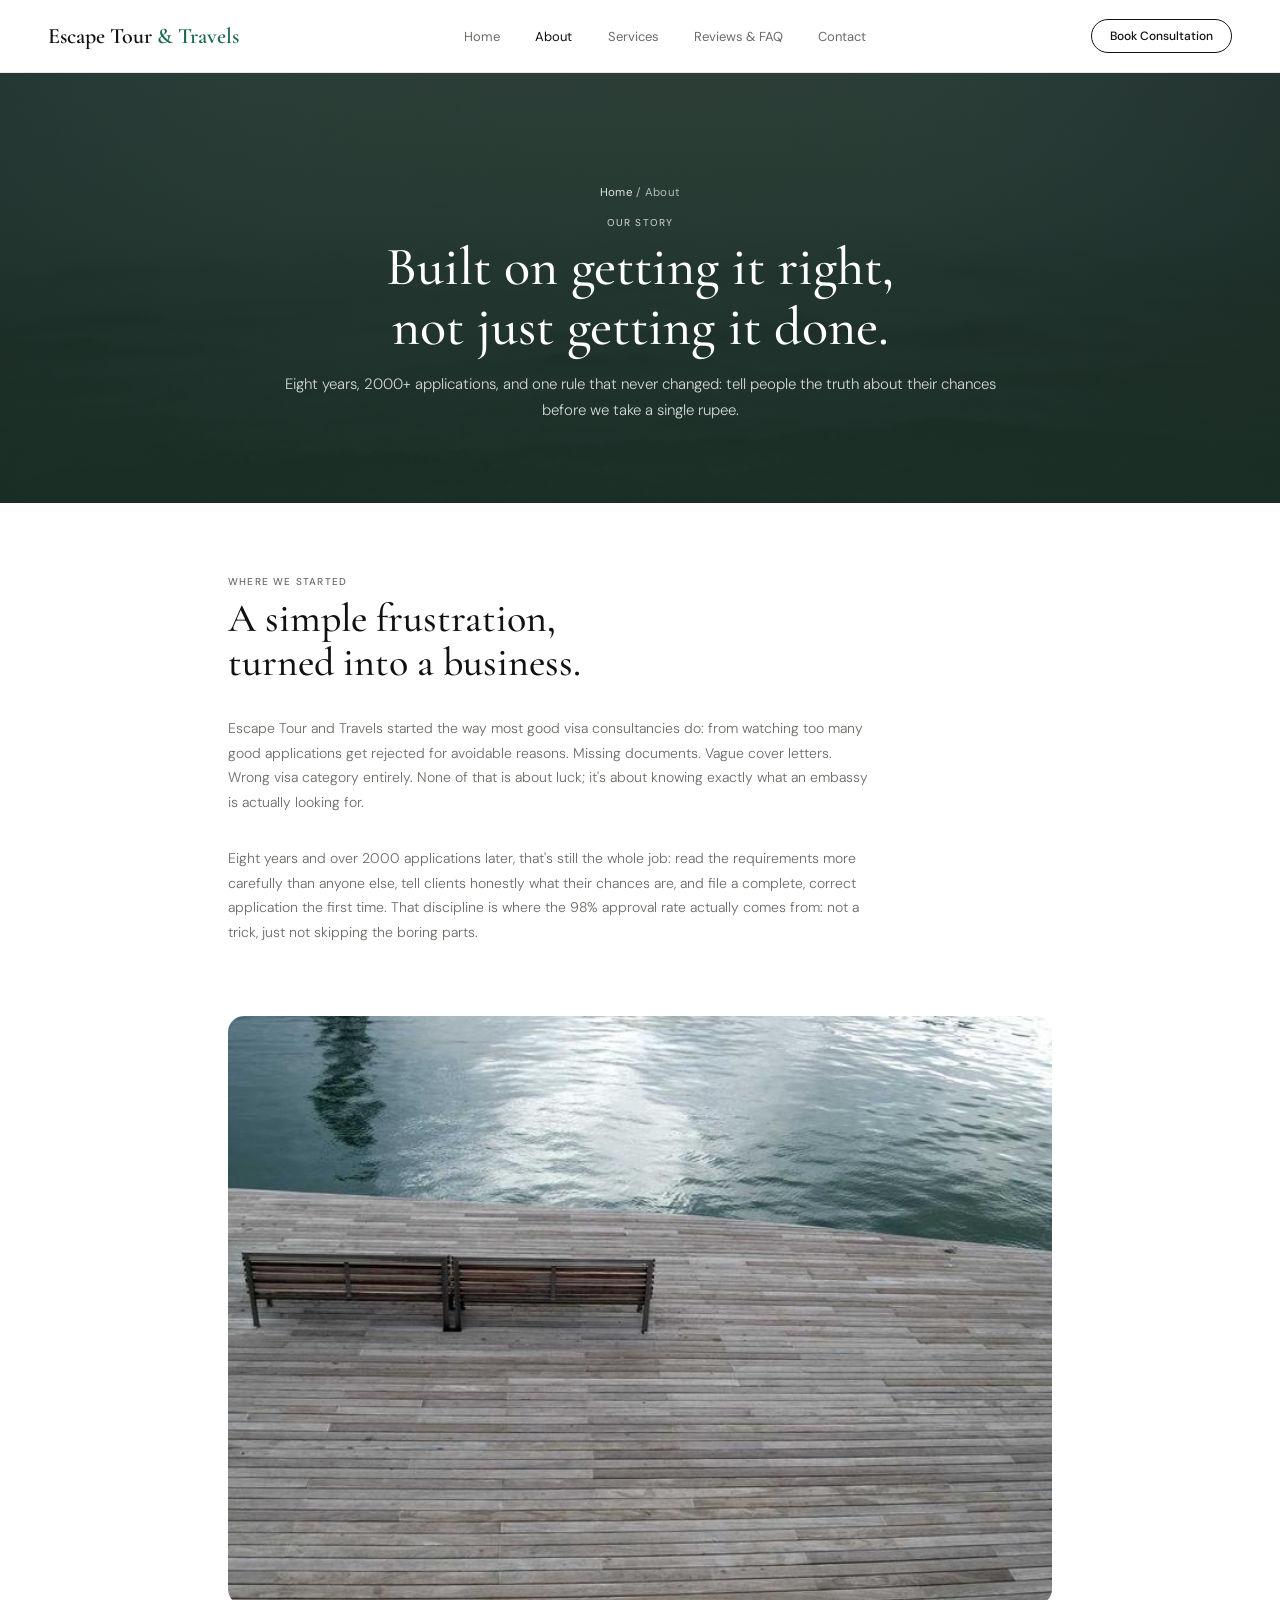
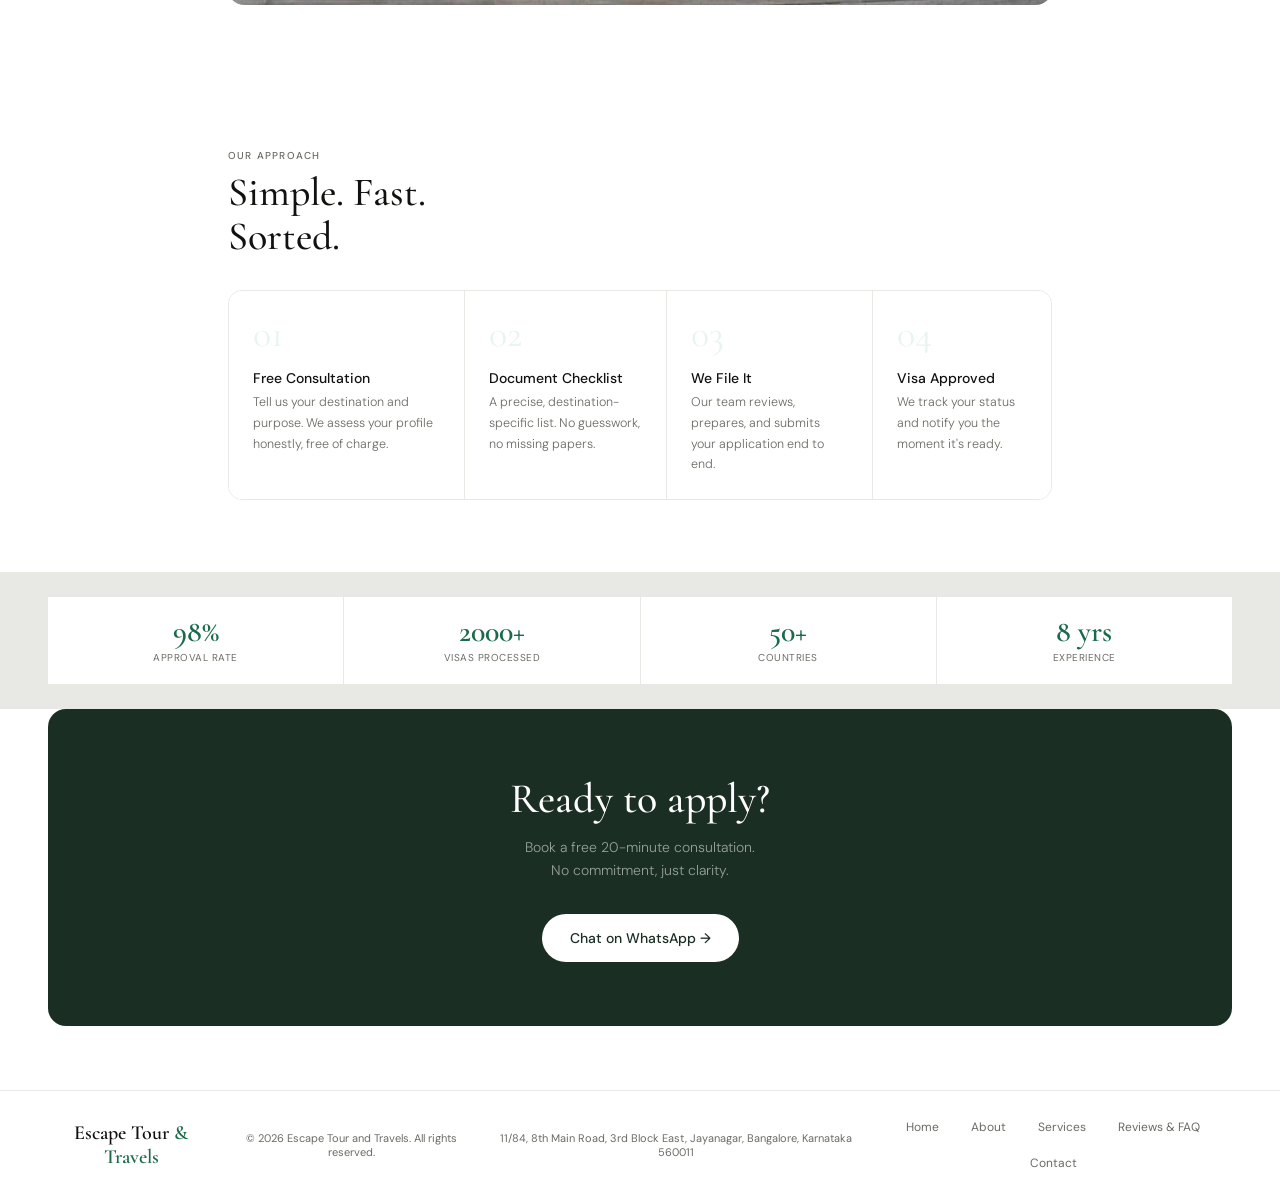
==== commit b12311e0: "Remove stray 'Do' prefix from street address (was not part of the real address)" ====
--- a/about.html
+++ b/about.html
@@ -141,7 +141,7 @@
   <footer>
     <div class="footer-logo">Escape Tour<span> &amp; Travels</span></div>
     <div class="footer-copy">© 2026 Escape Tour and Travels. All rights reserved.</div>
-    <div class="footer-address"><a href="https://www.google.com/maps/search/?api=1&query=Do+11%2F84+8th+Main+Road+3rd+Block+East+Jayanagar+Bangalore+Karnataka+560011" target="_blank">Do 11/84, 8th Main Road, 3rd Block East, Jayanagar, Bangalore, Karnataka 560011</a></div>
+    <div class="footer-address"><a href="https://www.google.com/maps/search/?api=1&query=11%2F84+8th+Main+Road+3rd+Block+East+Jayanagar+Bangalore+Karnataka+560011" target="_blank">11/84, 8th Main Road, 3rd Block East, Jayanagar, Bangalore, Karnataka 560011</a></div>
     <div class="footer-links">
       <a href="index.html">Home</a>
       <a href="about.html">About</a>
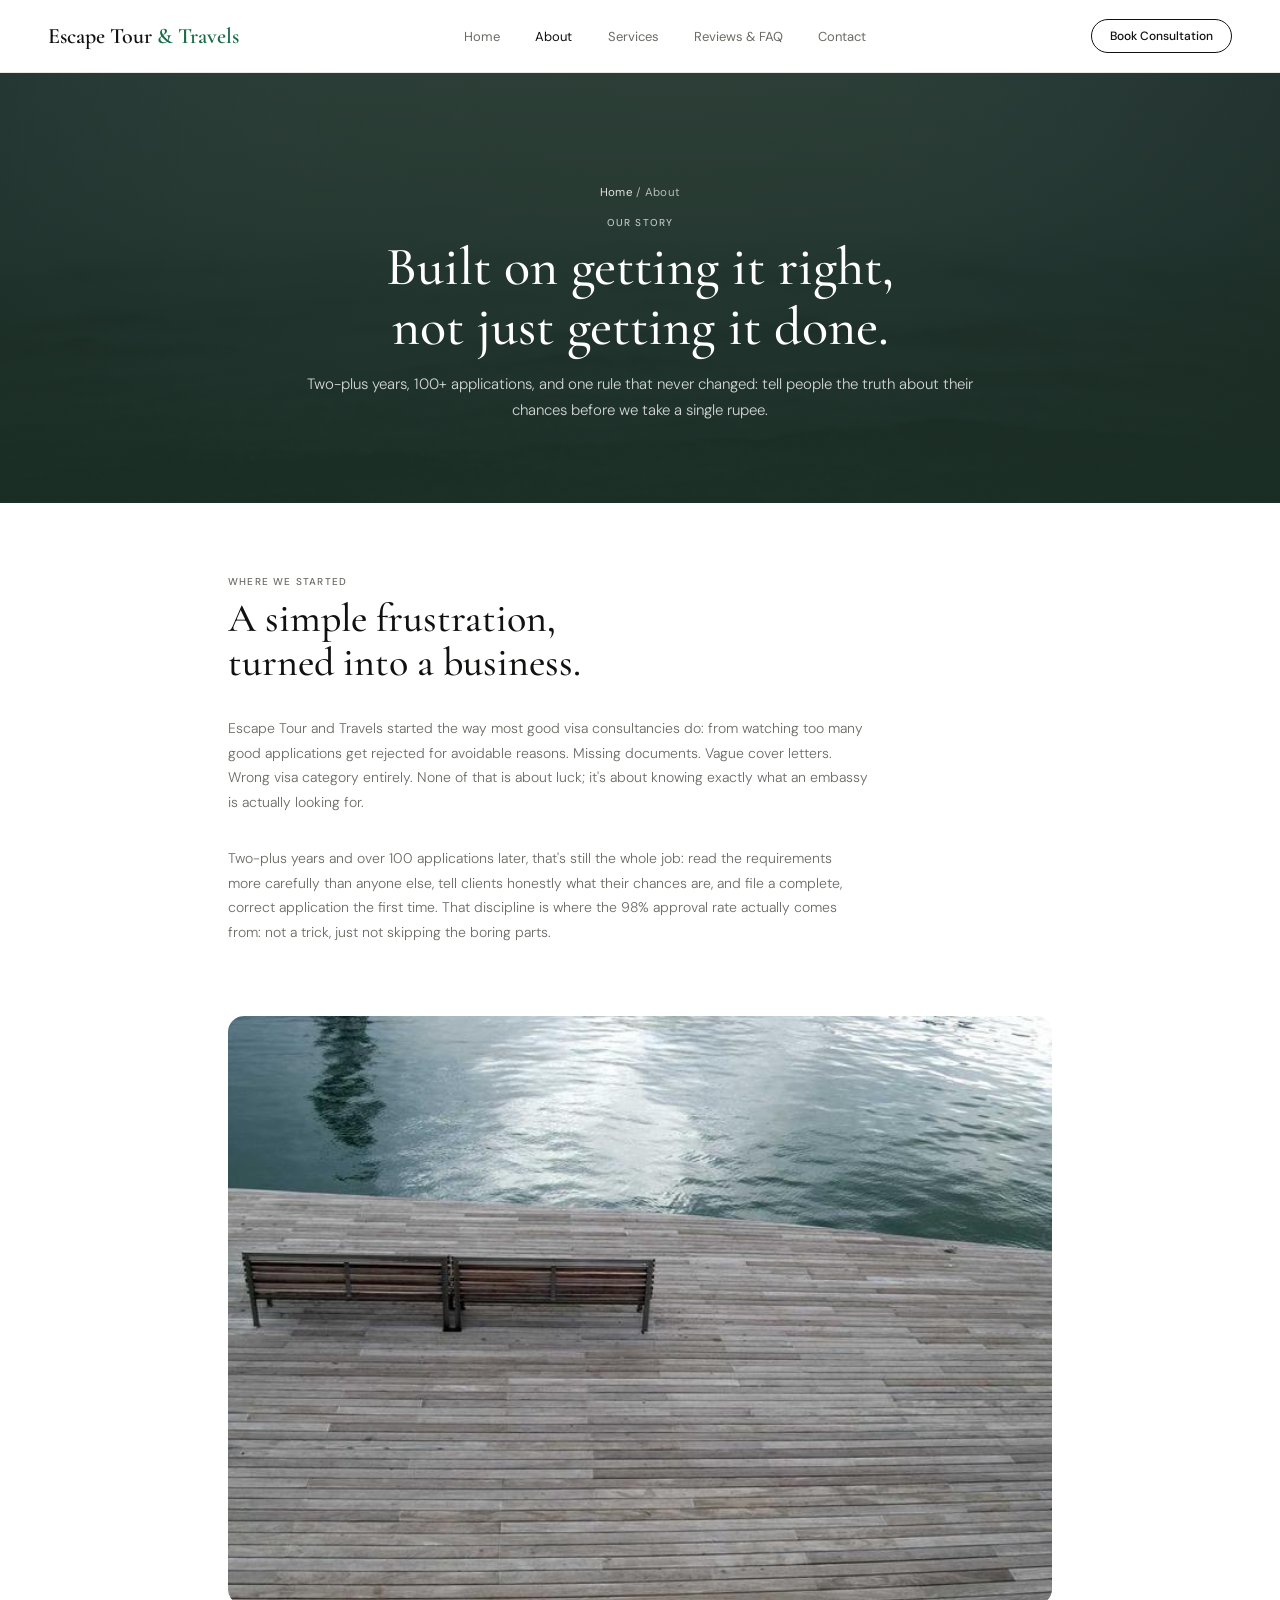
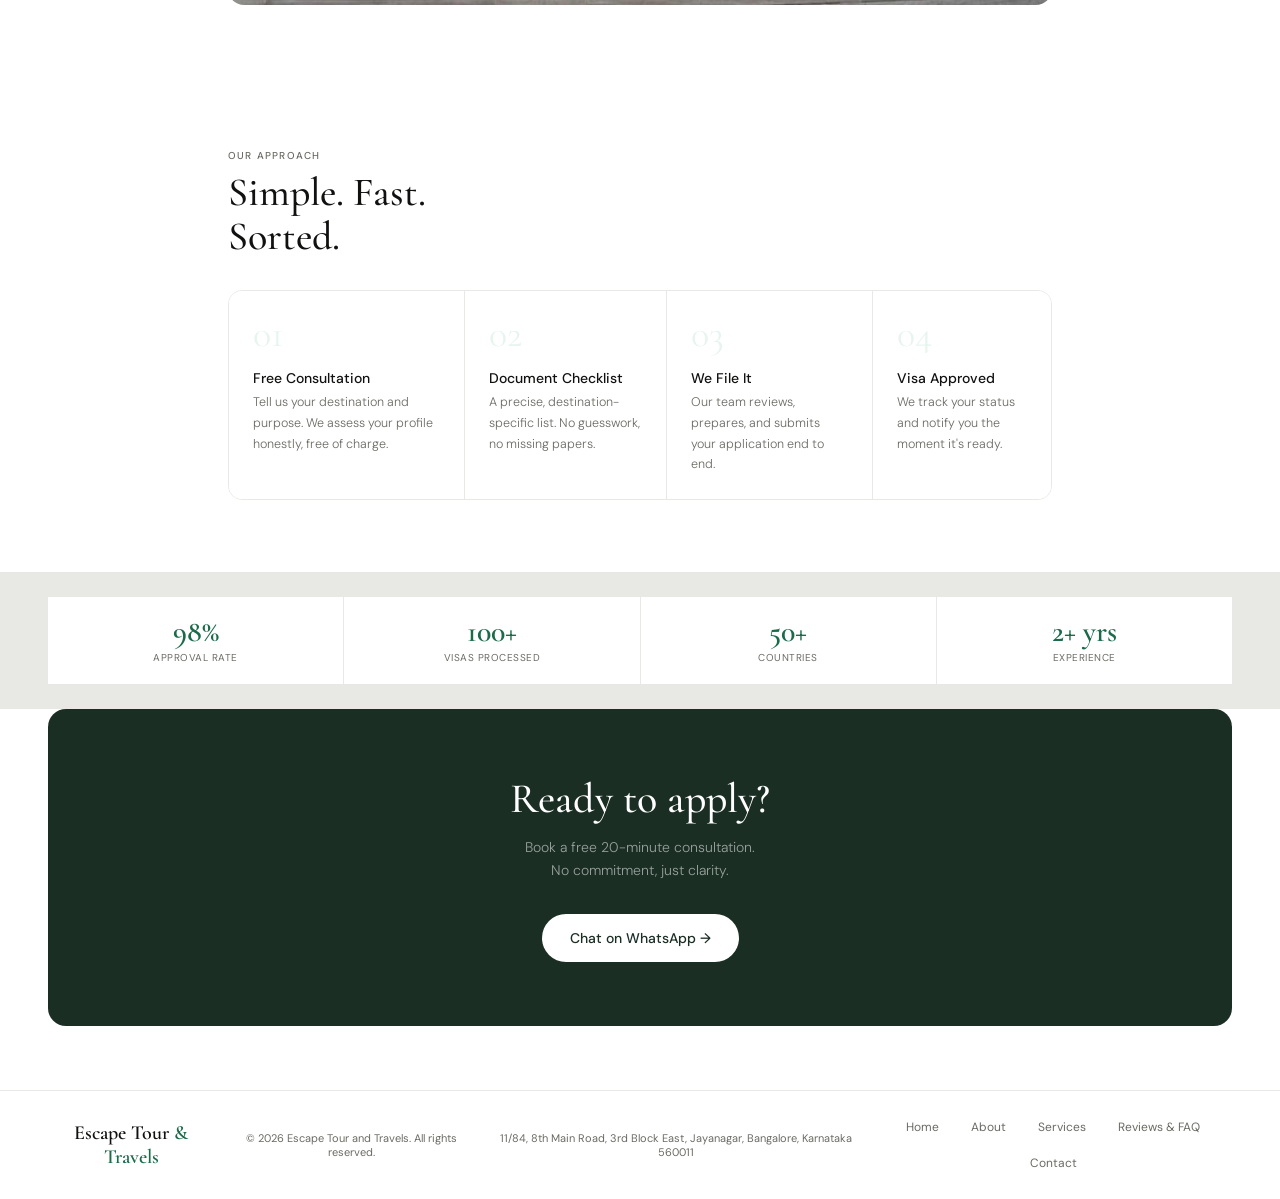
==== commit abc08d64: "Replace inflated stats with real numbers 2000+ applicants/visas processed becomes 100+, and 8 years " ====
--- a/about.html
+++ b/about.html
@@ -5,17 +5,17 @@
   <meta name="viewport" content="width=device-width, initial-scale=1.0"/>
   <link rel="icon" type="image/svg+xml" href="assets/img/favicon.svg">
   <title>About Us | Escape Tour and Travels</title>
-  <meta name="description" content="8 years and 2000+ visa applications later, Escape Tour and Travels still runs on the same idea: clear guidance, honest timelines, and a 98% approval rate across 50+ countries.">
+  <meta name="description" content="2+ years and 100+ visa applications later, Escape Tour and Travels still runs on the same idea: clear guidance, honest timelines, and a 98% approval rate across 50+ countries.">
   <link rel="canonical" href="https://escapetour.in/about.html">
 
   <meta property="og:type" content="website">
   <meta property="og:title" content="About Us | Escape Tour and Travels">
-  <meta property="og:description" content="8 years and 2000+ visa applications later, Escape Tour and Travels still runs on the same idea: clear guidance, honest timelines.">
+  <meta property="og:description" content="2+ years and 100+ visa applications later, Escape Tour and Travels still runs on the same idea: clear guidance, honest timelines.">
   <meta property="og:image" content="https://escapetour.in/assets/img/about-hero.jpg">
   <meta property="og:url" content="https://escapetour.in/about.html">
   <meta name="twitter:card" content="summary_large_image">
   <meta name="twitter:title" content="About Us | Escape Tour and Travels">
-  <meta name="twitter:description" content="8 years and 2000+ visa applications later, still running on clear guidance and honest timelines.">
+  <meta name="twitter:description" content="2+ years and 100+ visa applications later, still running on clear guidance and honest timelines.">
   <meta name="twitter:image" content="https://escapetour.in/assets/img/about-hero.jpg">
 
   <link href="https://fonts.googleapis.com/css2?family=Cormorant+Garamond:ital,wght@0,400;0,500;0,600;1,400;1,500&family=DM+Sans:wght@300;400;500&display=swap" rel="stylesheet"/>
@@ -65,7 +65,7 @@
     <a href="reviews-faq.html" onclick="closeMenu()">Reviews &amp; FAQ</a>
     <a href="contact.html" onclick="closeMenu()">Contact</a>
     <a href="https://wa.me/919916405012" target="_blank" class="mobile-menu-cta" onclick="closeMenu()">Book Free Consultation →</a>
-    <div class="mobile-menu-badge">✦ Trusted by 2000+ applicants</div>
+    <div class="mobile-menu-badge">✦ Trusted by 100+ applicants</div>
   </div>
 
   <div class="page-hero">
@@ -74,7 +74,7 @@
       <div class="breadcrumbs"><a href="index.html">Home</a> / About</div>
       <div class="section-label">Our story</div>
       <h1>Built on getting it right,<br/>not just getting it done.</h1>
-      <p>Eight years, 2000+ applications, and one rule that never changed: tell people the truth about their chances before we take a single rupee.</p>
+      <p>Two-plus years, 100+ applications, and one rule that never changed: tell people the truth about their chances before we take a single rupee.</p>
     </div>
   </div>
 
@@ -82,7 +82,7 @@
     <div class="section-label">Where we started</div>
     <div class="section-title">A simple frustration,<br/>turned into a business.</div>
     <p class="section-intro">Escape Tour and Travels started the way most good visa consultancies do: from watching too many good applications get rejected for avoidable reasons. Missing documents. Vague cover letters. Wrong visa category entirely. None of that is about luck; it's about knowing exactly what an embassy is actually looking for.</p>
-    <p class="section-intro">Eight years and over 2000 applications later, that's still the whole job: read the requirements more carefully than anyone else, tell clients honestly what their chances are, and file a complete, correct application the first time. That discipline is where the 98% approval rate actually comes from: not a trick, just not skipping the boring parts.</p>
+    <p class="section-intro">Two-plus years and over 100 applications later, that's still the whole job: read the requirements more carefully than anyone else, tell clients honestly what their chances are, and file a complete, correct application the first time. That discipline is where the 98% approval rate actually comes from: not a trick, just not skipping the boring parts.</p>
   </div>
 
   <div class="section fade-up" style="padding-top:0;">
@@ -127,9 +127,9 @@
 
   <div class="trust-bar fade-up">
     <div class="trust-item"><div class="num">98%</div><div class="lbl">Approval Rate</div></div>
-    <div class="trust-item"><div class="num">2000+</div><div class="lbl">Visas Processed</div></div>
+    <div class="trust-item"><div class="num">100+</div><div class="lbl">Visas Processed</div></div>
     <div class="trust-item"><div class="num">50+</div><div class="lbl">Countries</div></div>
-    <div class="trust-item"><div class="num">8 yrs</div><div class="lbl">Experience</div></div>
+    <div class="trust-item"><div class="num">2+ yrs</div><div class="lbl">Experience</div></div>
   </div>
 
   <div class="cta-section fade-up">
